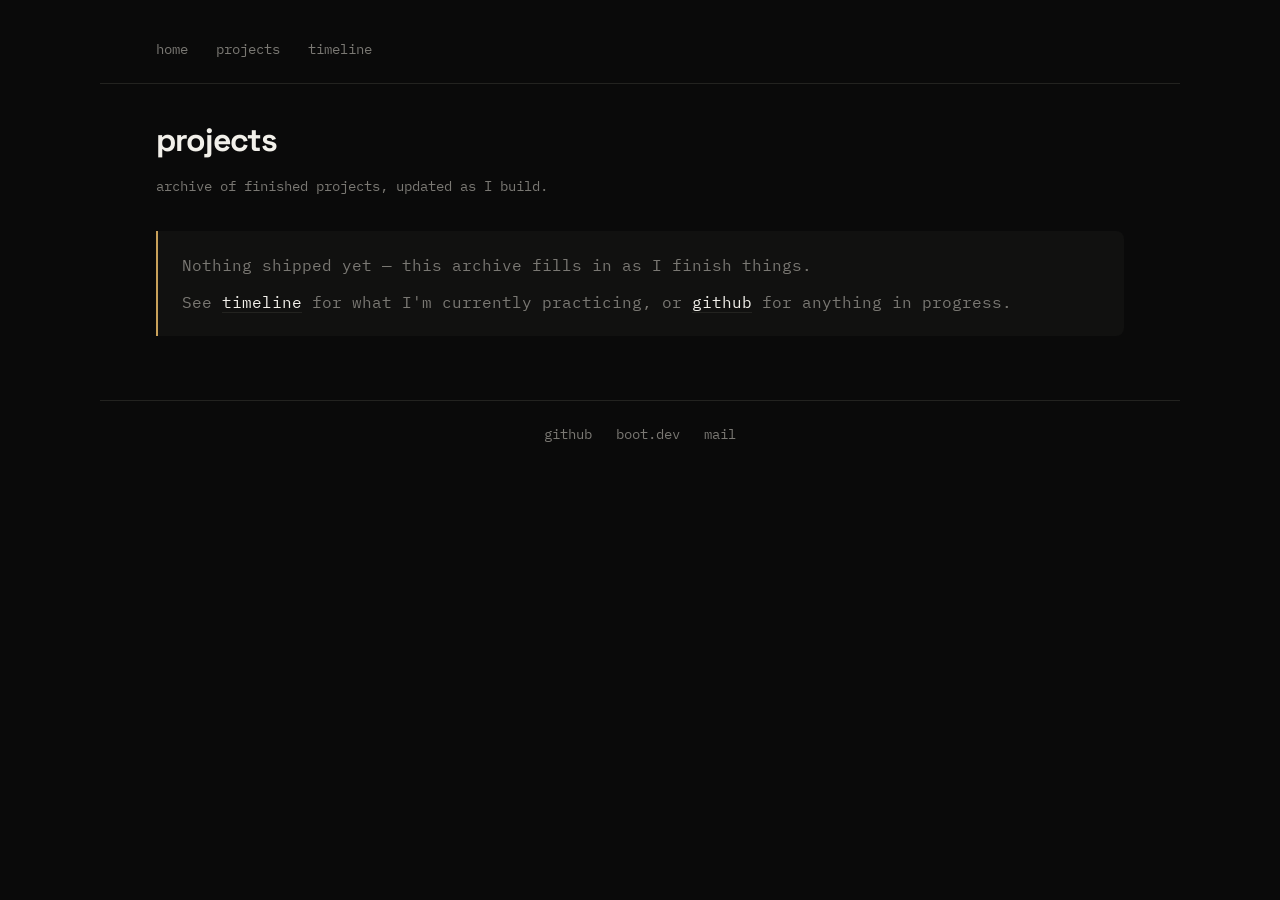
==== projects.html @ cedd8c9e "Add files via upload" ====
<!DOCTYPE html>
<html lang="en">
<head>
  <meta charset="UTF-8">
  <meta name="viewport" content="width=device-width, initial-scale=1">
  <title>rnd — projects</title>
  <meta name="description" content="rnd — archive of finished projects.">
  <link rel="stylesheet" href="style.css">
  <link rel="preconnect" href="https://fonts.googleapis.com">
  <link rel="preconnect" href="https://fonts.gstatic.com" crossorigin>
  <link href="https://fonts.googleapis.com/css2?family=IBM+Plex+Mono:wght@400;500;600;700&family=Space+Grotesk:wght@500;600;700&display=swap" rel="stylesheet">
</head>
<body>

  <nav class="nav">
    <a href="index.html">home</a>
    <a href="projects.html">projects</a>
    <a href="timeline.html">timeline</a>
  </nav>

  <main>
    <h1>projects</h1>
    <p class="post-meta">archive of finished projects, updated as I build.</p>

    <div class="empty">
      <p>Nothing shipped yet — this archive fills in as I finish things.</p>
      <p>See <a href="timeline.html">timeline</a> for what I'm currently practicing, or <a href="https://github.com/rndgvn">github</a> for anything in progress.</p>
    </div>
  </main>

  <footer class="footer">
    <a href="https://github.com/rndgvn">github</a>
    <a href="https://www.boot.dev/u/rnd">boot.dev</a>
    <a href="mailto:rnd.1.dev@gmail.com">mail</a>
  </footer>

</body>
</html>
---- style.css ----
/* ---- tokens ------------------------------------------------------------ */
:root {
  --bg:       #0a0a0a;
  --fg:       #f2f0ea;
  --dim:      #7a7873;
  --line:     #232320;
  --accent:   #c9a15a;
  --display:  "Space Grotesk", ui-sans-serif, system-ui, sans-serif;
  --mono:     "IBM Plex Mono", ui-monospace, Menlo, Consolas, monospace;
  --container: 1080px;
  --pad-x:    clamp(1.25rem, 5vw, 3.5rem);
  --radius:   8px;
  --spring:   cubic-bezier(.34, 1.56, .64, 1);
}

/* ---- base ---------------------------------------------------------------- */
*, *::before, *::after { box-sizing: border-box; }

html { background: var(--bg); }

body {
  margin: 0;
  background: var(--bg);
  color: var(--fg);
  font: 1rem/1.75 var(--mono);
}

.nav, main, .footer {
  max-width: var(--container);
  margin-left: auto;
  margin-right: auto;
  padding-left: var(--pad-x);
  padding-right: var(--pad-x);
}

a {
  color: var(--fg);
  text-decoration: none;
  border-bottom: 1px solid var(--line);
  transition: color .2s var(--spring), border-color .2s var(--spring);
}
a:hover {
  color: var(--accent);
  border-color: transparent;
  text-decoration-line: underline;
  text-decoration-style: wavy;
  text-decoration-color: var(--accent);
  text-underline-offset: 3px;
}

h1, h2, h3 { font-family: var(--display); line-height: 1.15; margin: 2.4rem 0 .6rem; font-weight: 600; letter-spacing: -.01em; }
h1 { font-weight: 700; letter-spacing: -.03em; }
h2 { font-size: 1.45rem; }
h3 { font-size: 1rem; color: var(--dim); font-weight: 500; letter-spacing: 0; }

img { max-width: 100%; height: auto; display: block; }

pre {
  background: #111110;
  border: 1px solid var(--line);
  border-radius: var(--radius);
  padding: 1.1rem 1.25rem;
  overflow-x: auto;
}
code { font-family: var(--mono); font-size: .9em; }
pre code { font-size: .85em; color: var(--fg); }

/* ---- nav / footer --------------------------------------------------------- */
.nav {
  display: flex;
  flex-wrap: wrap;
  gap: 1.75rem;
  padding-top: clamp(1.5rem, 4vh, 3rem);
  padding-bottom: 1rem;
  margin-bottom: 1rem;
  border-bottom: 1px solid var(--line);
}
.nav a {
  position: relative;
  color: var(--dim);
  font-size: .9rem;
  border-bottom: 0;
  padding-bottom: .35rem;
}
.nav a:hover { text-decoration: none; }
.nav a::after {
  content: "";
  position: absolute;
  left: 0; right: 0; bottom: 0;
  height: 2px;
  border-radius: 2px;
  background: var(--accent);
  transform: scaleX(0);
  transform-origin: left;
  transition: transform .35s var(--spring);
}
.nav a:hover { color: var(--fg); }
.nav a:hover::after { transform: scaleX(1); }

.footer {
  display: flex;
  flex-wrap: wrap;
  justify-content: center;
  gap: 1.5rem;
  margin-top: 4rem;
  padding-top: 1.25rem;
  padding-bottom: clamp(2rem, 6vh, 3.5rem);
  border-top: 1px solid var(--line);
  color: var(--dim);
}
.footer a { border-bottom: 0; color: var(--dim); font-size: .9rem; }
.footer a:hover { color: var(--accent); }

.post-meta { color: var(--dim); font-size: .9rem; font-family: var(--mono); }

/* ---- hero / motion --------------------------------------------------------- */
.hero-block {
  min-height: 60vh;
  display: flex;
  flex-direction: column;
  justify-content: center;
}

.hero {
  display: inline-block;
  overflow: hidden;
  white-space: nowrap;
  border-right: .08em solid var(--accent);
  width: 0;
  font-size: clamp(3rem, 12vw, 7rem);
  letter-spacing: -.03em;
  margin: 0 0 1.25rem;
  animation:
    type-in .5s steps(3, end) forwards,
    caret-blink .85s step-end infinite;
}
@keyframes type-in { from { width: 0; } to { width: 3ch; } }
@keyframes caret-blink { 50% { border-color: transparent; } }

.tagline {
  max-width: 42ch;
  font-size: 1.08rem;
}

.entrance {
  opacity: 0;
  animation: fade-in .6s var(--spring) forwards;
  animation-delay: .7s;
}
@keyframes fade-in { to { opacity: 1; } }

@media (prefers-reduced-motion: reduce) {
  .hero {
    width: auto; max-width: 100%; white-space: normal;
    border-right: 0; animation: none;
  }
  .entrance { opacity: 1; animation: none; }
}

/* ---- skills --------------------------------------------------------------- */
.skills-order { margin: 0 0 .4rem; }
.skills-note { margin: 0; }

/* ---- boot.dev card ---------------------------------------------------------- */
.bootdev-card {
  display: flex;
  align-items: center;
  gap: 1rem;
  margin-top: .75rem;
  padding: 1rem 1.25rem;
  border: 1px solid var(--line);
  border-radius: var(--radius);
  max-width: 24rem;
  transition: border-color .25s var(--spring), transform .25s var(--spring);
}
.bootdev-card:hover { border-color: var(--accent); transform: translateY(-3px); }
.bootdev-card__mark {
  flex: none;
  width: 2.25rem; height: 2.25rem;
  display: flex; align-items: center; justify-content: center;
  border: 1px solid var(--line);
  border-radius: calc(var(--radius) - 3px);
  color: var(--accent);
  font-family: var(--display);
  font-weight: 700;
}
.bootdev-card__text { line-height: 1.4; }
.bootdev-card__name { display: block; color: var(--fg); font-size: .95rem; }
.bootdev-card__sub { display: block; color: var(--dim); font-size: .8rem; }

/* ---- timeline -------------------------------------------------------------- */
.timeline { list-style: none; margin: 2rem 0 0; padding: 0; }

.tl {
  position: relative;
  padding: 0 0 1.85rem 1.75rem;
  border-left: 1px solid var(--line);
}
.tl:last-child { border-left-color: transparent; }

.tl::before {
  content: "";
  position: absolute;
  left: -4px;
  top: .5rem;
  width: 8px;
  height: 8px;
  border-radius: 2px;
  background: var(--accent);
}
.tl--planned::before { background: transparent; border: 1px solid var(--dim); }
.tl--planned .tl__body h2 { color: var(--dim); }

.tl__date {
  display: inline-block;
  color: var(--dim);
  font-size: .85rem;
  margin-bottom: .3rem;
}
.tl__body h2 { margin: 0 0 .3rem; font-size: 1.2rem; }
.tl__body p  { margin: .3rem 0 0; }

.tl__cert { margin-top: .65rem; }
.tl__cert a {
  display: inline-block;
  border: 1px solid var(--line);
  border-radius: var(--radius);
  padding: 3px;
  transition: border-color .25s var(--spring), transform .25s var(--spring);
}
.tl__cert a:hover { border-color: var(--accent); transform: translateY(-3px); text-decoration: none; }
.tl__cert img { display: block; width: 150px; height: auto; border-radius: calc(var(--radius) - 3px); }
.tl__cert-label {
  display: block;
  margin-top: .3rem;
  font-size: .8rem;
  color: var(--dim);
}

/* ---- empty state ------------------------------------------------------------ */
.empty {
  margin-top: 2rem;
  padding: 1.25rem 1.5rem;
  border-left: 2px solid var(--accent);
  border-radius: 0 var(--radius) var(--radius) 0;
  background: #111110;
  color: var(--dim);
}
.empty p { margin: 0 0 .6rem; }
.empty p:last-child { margin-bottom: 0; }
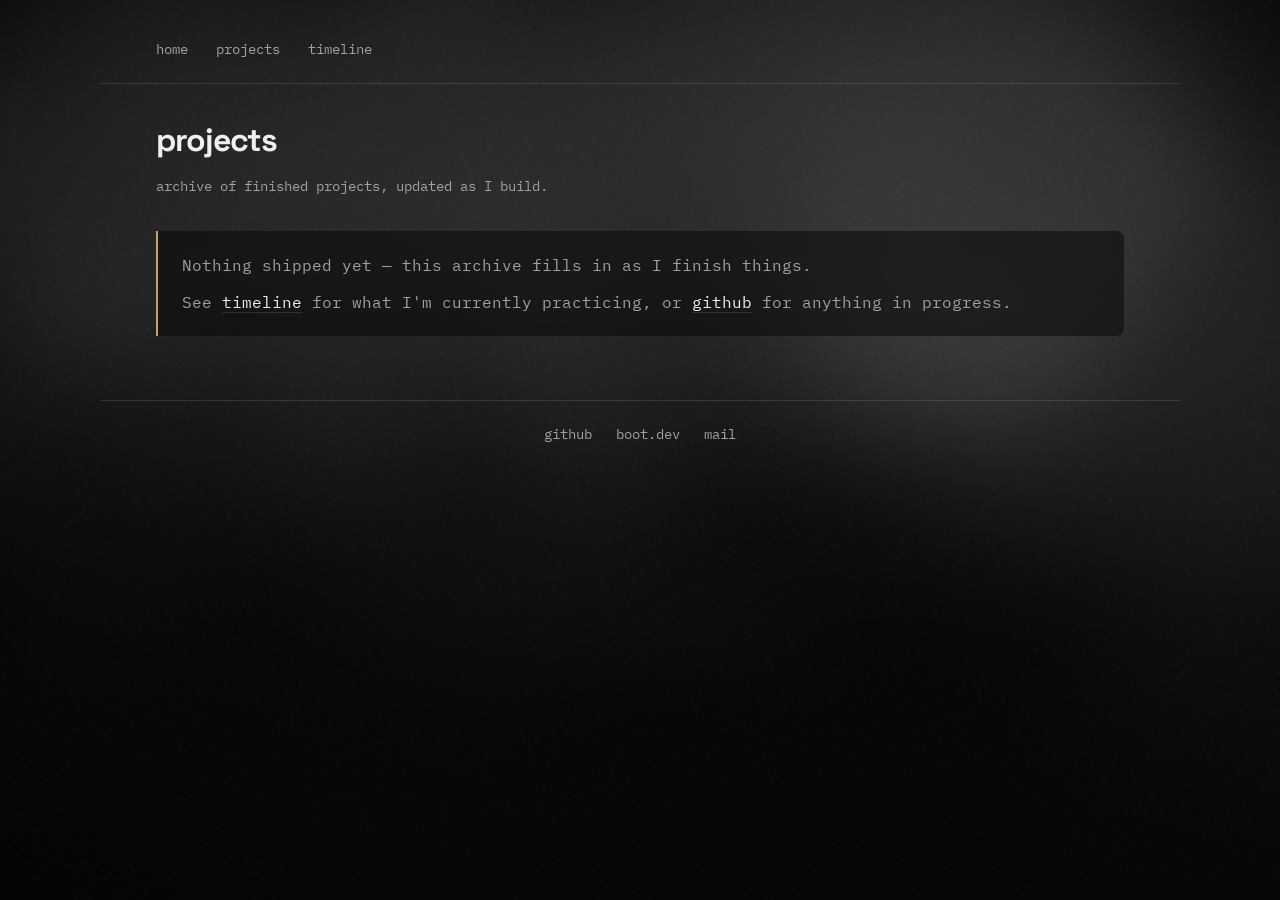
==== commit b2c8616b: "Add files via upload" ====
--- a/projects.html
+++ b/projects.html
@@ -11,6 +11,8 @@
   <link href="https://fonts.googleapis.com/css2?family=IBM+Plex+Mono:wght@400;500;600;700&family=Space+Grotesk:wght@500;600;700&display=swap" rel="stylesheet">
 </head>
 <body>
+
+  <canvas id="bg" aria-hidden="true"></canvas>
 
   <nav class="nav">
     <a href="index.html">home</a>
@@ -34,5 +36,6 @@
     <a href="mailto:rnd.1.dev@gmail.com">mail</a>
   </footer>
 
+  <script src="js/gradient.js" defer></script>
 </body>
 </html>
--- a/style.css
+++ b/style.css
@@ -2,8 +2,8 @@
 :root {
   --bg:       #0a0a0a;
   --fg:       #f2f0ea;
-  --dim:      #7a7873;
-  --line:     #232320;
+  --dim:      #a3a19b;
+  --line:     rgba(242, 240, 234, .12);
   --accent:   #c9a15a;
   --display:  "Space Grotesk", ui-sans-serif, system-ui, sans-serif;
   --mono:     "IBM Plex Mono", ui-monospace, Menlo, Consolas, monospace;
@@ -20,9 +20,24 @@
 
 body {
   margin: 0;
-  background: var(--bg);
+  background: transparent;
   color: var(--fg);
   font: 1rem/1.75 var(--mono);
+}
+
+/* cursor-reactive gradient (js/gradient.js); the CSS gradient is the fallback */
+#bg {
+  position: fixed;
+  inset: 0;
+  width: 100%;
+  height: 100%;
+  z-index: -1;
+  display: block;
+  pointer-events: none;
+  background:
+    radial-gradient(60% 55% at 28% 22%, #1d1d1d 0%, transparent 70%),
+    radial-gradient(55% 50% at 78% 78%, #171717 0%, transparent 70%),
+    var(--bg);
 }
 
 .nav, main, .footer {
@@ -56,7 +71,9 @@
 img { max-width: 100%; height: auto; display: block; }
 
 pre {
-  background: #111110;
+  background: rgba(10, 10, 10, .55);
+  -webkit-backdrop-filter: blur(10px);
+  backdrop-filter: blur(10px);
   border: 1px solid var(--line);
   border-radius: var(--radius);
   padding: 1.1rem 1.25rem;
@@ -171,6 +188,9 @@
   border: 1px solid var(--line);
   border-radius: var(--radius);
   max-width: 24rem;
+  background: rgba(10, 10, 10, .45);
+  -webkit-backdrop-filter: blur(10px);
+  backdrop-filter: blur(10px);
   transition: border-color .25s var(--spring), transform .25s var(--spring);
 }
 .bootdev-card:hover { border-color: var(--accent); transform: translateY(-3px); }
@@ -243,7 +263,9 @@
   padding: 1.25rem 1.5rem;
   border-left: 2px solid var(--accent);
   border-radius: 0 var(--radius) var(--radius) 0;
-  background: #111110;
+  background: rgba(10, 10, 10, .55);
+  -webkit-backdrop-filter: blur(10px);
+  backdrop-filter: blur(10px);
   color: var(--dim);
 }
 .empty p { margin: 0 0 .6rem; }
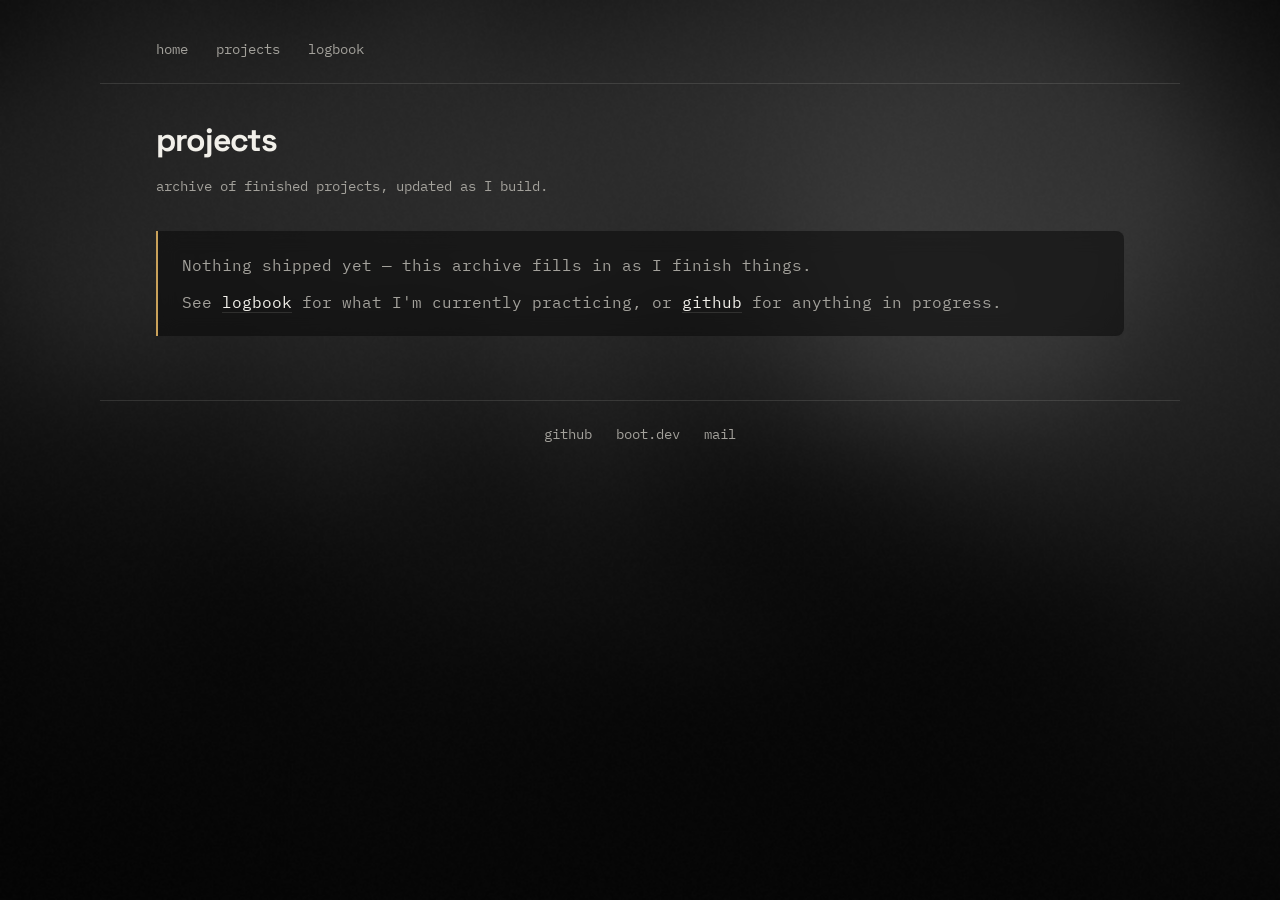
==== commit ad113d8b: "Add files via upload" ====
--- a/projects.html
+++ b/projects.html
@@ -17,7 +17,7 @@
   <nav class="nav">
     <a href="index.html">home</a>
     <a href="projects.html">projects</a>
-    <a href="timeline.html">timeline</a>
+    <a href="logbook.html">logbook</a>
   </nav>
 
   <main>
@@ -26,7 +26,7 @@
 
     <div class="empty">
       <p>Nothing shipped yet — this archive fills in as I finish things.</p>
-      <p>See <a href="timeline.html">timeline</a> for what I'm currently practicing, or <a href="https://github.com/rndgvn">github</a> for anything in progress.</p>
+      <p>See <a href="logbook.html">logbook</a> for what I'm currently practicing, or <a href="https://github.com/rndgvn">github</a> for anything in progress.</p>
     </div>
   </main>
 
